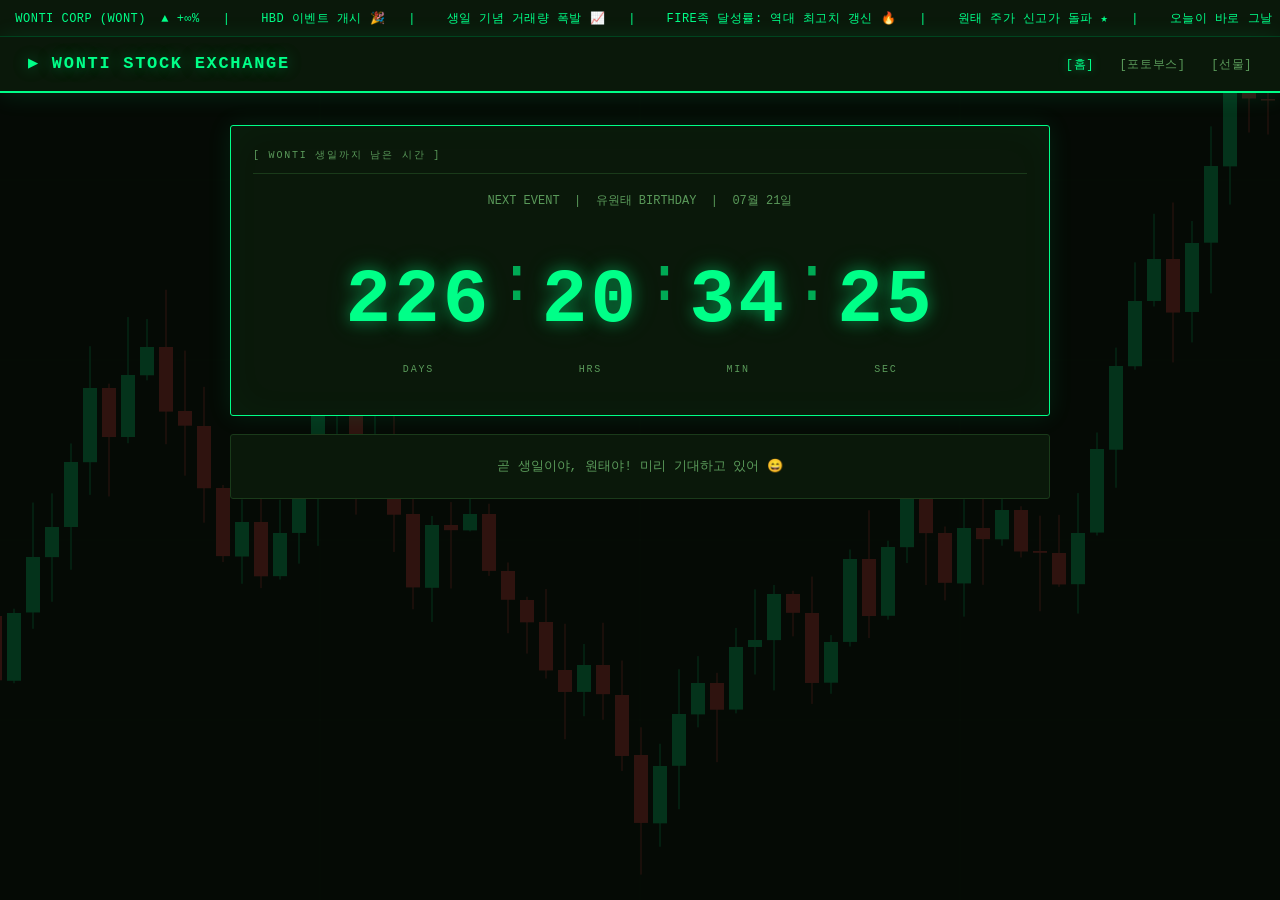
==== index.html @ 6cebcbec "Add HBD-Wonti birthday website with stock chart theme Three pages: countdown/birthday celebration, p" ====
<!DOCTYPE html>
<html lang="ko">
<head>
  <meta charset="UTF-8">
  <meta name="viewport" content="width=device-width, initial-scale=1.0">
  <title>WONTI STOCK EXCHANGE — HBD 🎂</title>
  <link rel="stylesheet" href="css/style.css">
</head>
<body>

<canvas id="bgChart" style="position:fixed;top:0;left:0;width:100vw;height:100vh;z-index:0;opacity:0.17;pointer-events:none;display:block;"></canvas>

<div class="ticker-wrap" style="position:relative;z-index:10;">
  <span class="ticker-content">
    &nbsp;&nbsp;WONTI CORP (WONT) &nbsp;▲ +∞%&nbsp;&nbsp;&nbsp;|&nbsp;&nbsp;&nbsp;
    HBD 이벤트 개시 🎉&nbsp;&nbsp;&nbsp;|&nbsp;&nbsp;&nbsp;
    생일 기념 거래량 폭발 📈&nbsp;&nbsp;&nbsp;|&nbsp;&nbsp;&nbsp;
    FIRE족 달성률: 역대 최고치 갱신 🔥&nbsp;&nbsp;&nbsp;|&nbsp;&nbsp;&nbsp;
    원태 주가 신고가 돌파 ★&nbsp;&nbsp;&nbsp;|&nbsp;&nbsp;&nbsp;
    오늘이 바로 그날 — 생일 축하해, 원태야! 🎂&nbsp;&nbsp;&nbsp;|&nbsp;&nbsp;&nbsp;
    WONTI CORP (WONT) &nbsp;▲ +∞%&nbsp;&nbsp;
  </span>
</div>

<header class="site-header" style="position:relative;z-index:10;">
  <div class="logo">▶ WONTI STOCK EXCHANGE</div>
  <nav class="site-nav">
    <a href="index.html" class="active">[홈]</a>
    <a href="photo.html">[포토부스]</a>
    <a href="gift.html">[선물]</a>
  </nav>
</header>

<main class="main" style="position:relative;z-index:1;">

  <!-- ── BIRTHDAY MODE ── -->
  <div id="birthdayMode" class="hidden">

    <div class="panel panel-glow">
      <div class="panel-title">[ MARKET ALERT — 긴급 공시 ]</div>
      <div class="birthday-hero">
        <div class="birthday-title">🎂 생일 축하해, 원태야!</div>
        <p class="birthday-sub">오늘 WONTI 주가는 역대 최고점을 돌파했습니다 📈</p>
        <p class="birthday-price">WONTI &nbsp;▲ +∞% &nbsp;|&nbsp; 현재가 ₩2,007.21 &nbsp;|&nbsp; 🔥 FIRE족 달성 중</p>
      </div>
    </div>

    <div class="panel">
      <div class="panel-title">[ WONTI CORP — 오늘의 바이탈 지수 ]</div>
      <div class="stats-grid">
        <div class="stat"><div class="stat-label">나이</div><div class="stat-value green">+1 YOY</div></div>
        <div class="stat"><div class="stat-label">행복 지수</div><div class="stat-value green">▲ MAX</div></div>
        <div class="stat"><div class="stat-label">FIRE 달성률</div><div class="stat-value green">진행 중 🔥</div></div>
        <div class="stat"><div class="stat-label">생일 모멘텀</div><div class="stat-value green">역대 최고</div></div>
      </div>
    </div>

    <div class="panel">
      <div class="panel-title">[ 생일 이벤트 ]</div>
      <div class="nav-cards">
        <a href="photo.html" class="nav-card">
          <div class="nav-card-icon">📷</div>
          <div class="nav-card-title">포토부스 입장</div>
          <div class="nav-card-desc">생일 기념 스냅샷 촬영 시스템</div>
        </a>
        <a href="gift.html" class="nav-card nav-card-gift">
          <div class="nav-card-icon">🎁</div>
          <div class="nav-card-title">선물 받으러 가기</div>
          <div class="nav-card-desc">주가 예측 챌린지 — 향수 선물 획득</div>
        </a>
      </div>
    </div>

  </div>

  <!-- ── COUNTDOWN MODE ── -->
  <div id="countdownMode" class="hidden">

    <div class="panel panel-glow">
      <div class="panel-title">[ WONTI 생일까지 남은 시간 ]</div>
      <p class="text-center" style="color:var(--text-dim);font-size:12px;margin-bottom:18px;">
        NEXT EVENT &nbsp;|&nbsp; 유원태 BIRTHDAY &nbsp;|&nbsp; 07월 21일
      </p>
      <div class="countdown-wrap">
        <div class="cd-item"><span class="cd-value" id="cd-days">000</span><div class="cd-label">DAYS</div></div>
        <div class="cd-sep">:</div>
        <div class="cd-item"><span class="cd-value" id="cd-hours">00</span><div class="cd-label">HRS</div></div>
        <div class="cd-sep">:</div>
        <div class="cd-item"><span class="cd-value" id="cd-mins">00</span><div class="cd-label">MIN</div></div>
        <div class="cd-sep">:</div>
        <div class="cd-item"><span class="cd-value" id="cd-secs">00</span><div class="cd-label">SEC</div></div>
      </div>
    </div>

    <div class="panel text-center">
      <p style="color:var(--text-dim);font-size:13px;">곧 생일이야, 원태야! 미리 기대하고 있어 😄</p>
    </div>

  </div>

</main>

<script src="js/chart-bg.js"></script>
<script src="js/countdown.js"></script>
</body>
</html>
---- css/style.css ----
:root {
  --bg: #050a05;
  --panel: #0a180a;
  --panel-alt: #0d1f0d;
  --border: #1a3a1a;
  --green: #00ff88;
  --green-dim: #00aa55;
  --green-dark: #003a1a;
  --red: #ff4444;
  --yellow: #ffdd44;
  --text: #b0e0b0;
  --text-dim: #5a9a5a;
  --glow-sm: 0 0 8px rgba(0,255,136,0.5);
  --glow-md: 0 0 15px rgba(0,255,136,0.4), 0 0 30px rgba(0,255,136,0.2);
  --glow-lg: 0 0 20px rgba(0,255,136,0.7), 0 0 40px rgba(0,255,136,0.4), 0 0 60px rgba(0,255,136,0.15);
}

* { margin:0; padding:0; box-sizing:border-box; }
html { scroll-behavior:smooth; }

body {
  background: var(--bg);
  color: var(--text);
  font-family: 'Courier New', Courier, monospace;
  min-height: 100vh;
  overflow-x: hidden;
  line-height: 1.5;
}

/* TICKER */
.ticker-wrap {
  background: var(--panel);
  border-bottom: 1px solid var(--green-dark);
  padding: 6px 0;
  overflow: hidden;
}
.ticker-content {
  display: inline-block;
  white-space: nowrap;
  color: var(--green);
  font-size: 12px;
  letter-spacing: 0.04em;
  animation: tickerMove 45s linear infinite;
}
@keyframes tickerMove {
  0%   { transform: translateX(100vw); }
  100% { transform: translateX(-100%); }
}

/* HEADER */
.site-header {
  background: var(--panel);
  border-bottom: 2px solid var(--green);
  padding: 14px 28px;
  display: flex;
  align-items: center;
  justify-content: space-between;
  box-shadow: 0 2px 24px rgba(0,255,136,0.12);
}
.logo {
  font-size: 17px;
  font-weight: bold;
  color: var(--green);
  text-shadow: var(--glow-md);
  letter-spacing: 0.1em;
}
.site-nav a {
  color: var(--text-dim);
  text-decoration: none;
  font-size: 12px;
  margin-left: 16px;
  letter-spacing: 0.05em;
  transition: color 0.2s, text-shadow 0.2s;
}
.site-nav a:hover, .site-nav a.active {
  color: var(--green);
  text-shadow: var(--glow-sm);
}

/* MAIN */
.main {
  max-width: 860px;
  margin: 0 auto;
  padding: 32px 20px 64px;
}

/* PANEL */
.panel {
  background: var(--panel);
  border: 1px solid var(--border);
  border-radius: 3px;
  padding: 22px;
  margin-bottom: 18px;
}
.panel-title {
  font-size: 10px;
  color: var(--text-dim);
  letter-spacing: 0.18em;
  text-transform: uppercase;
  border-bottom: 1px solid var(--border);
  padding-bottom: 10px;
  margin-bottom: 18px;
}
.panel-glow {
  border-color: var(--green);
  box-shadow: 0 0 24px rgba(0,255,136,0.1), inset 0 0 40px rgba(0,255,136,0.03);
}

/* BIRTHDAY HERO */
.birthday-hero { text-align:center; padding:30px 16px; }
.birthday-title {
  font-size: clamp(26px, 6vw, 50px);
  color: var(--green);
  text-shadow: var(--glow-lg);
  letter-spacing: 0.05em;
  margin-bottom: 14px;
  animation: titlePulse 2.5s ease-in-out infinite;
}
@keyframes titlePulse {
  0%,100% { text-shadow: var(--glow-lg); }
  50%      { text-shadow: 0 0 30px rgba(0,255,136,0.95), 0 0 60px rgba(0,255,136,0.6), 0 0 100px rgba(0,255,136,0.3); }
}
.birthday-sub   { font-size:15px; color:var(--text); margin-bottom:10px; }
.birthday-price { font-size:18px; color:var(--green); text-shadow:var(--glow-sm); font-weight:bold; }

/* STATS */
.stats-grid {
  display: grid;
  grid-template-columns: repeat(4, 1fr);
  gap: 10px;
}
@media (max-width:580px) { .stats-grid { grid-template-columns: repeat(2,1fr); } }
.stat {
  text-align: center;
  padding: 14px 8px;
  background: var(--panel-alt);
  border: 1px solid var(--border);
  border-radius: 2px;
}
.stat-label { font-size:10px; color:var(--text-dim); letter-spacing:0.14em; text-transform:uppercase; margin-bottom:6px; }
.stat-value { font-size:17px; font-weight:bold; }
.stat-value.green { color:var(--green); }

/* NAV CARDS */
.nav-cards { display:grid; grid-template-columns:1fr 1fr; gap:14px; }
@media (max-width:460px) { .nav-cards { grid-template-columns:1fr; } }
.nav-card {
  display:block; text-decoration:none; color:inherit;
  background: var(--panel-alt);
  border: 1px solid var(--border);
  border-radius: 3px;
  padding: 26px 18px;
  text-align: center;
  transition: all 0.22s;
}
.nav-card:hover { border-color:var(--green); box-shadow:0 0 22px rgba(0,255,136,0.18); transform:translateY(-2px); }
.nav-card-gift:hover { border-color:var(--yellow); box-shadow:0 0 22px rgba(255,221,68,0.18); }
.nav-card-icon  { font-size:34px; margin-bottom:10px; }
.nav-card-title { font-size:14px; font-weight:bold; color:var(--green); margin-bottom:6px; }
.nav-card-gift .nav-card-title { color:var(--yellow); }
.nav-card-desc  { font-size:11px; color:var(--text-dim); }

/* COUNTDOWN */
.countdown-wrap {
  display:flex; justify-content:center; align-items:flex-start;
  gap:6px; flex-wrap:wrap; padding:16px 0;
}
.cd-item { text-align:center; }
.cd-value {
  font-size: clamp(40px, 9vw, 76px);
  font-weight:bold; color:var(--green);
  text-shadow: var(--glow-md);
  letter-spacing:0.04em; display:block;
  min-width:1.6ch;
}
.cd-label { font-size:10px; color:var(--text-dim); letter-spacing:0.18em; text-transform:uppercase; margin-top:4px; }
.cd-sep {
  font-size: clamp(36px, 8vw, 64px);
  color: var(--green-dim); line-height:1.1;
  padding-top: 4px;
}

/* BUTTONS */
.btn {
  display:inline-flex; align-items:center; justify-content:center; gap:6px;
  padding:11px 24px;
  border:1px solid; border-radius:2px;
  font-family:'Courier New', monospace; font-size:13px;
  letter-spacing:0.05em; cursor:pointer;
  transition:all 0.18s; text-decoration:none; background:transparent;
}
.btn-green { border-color:var(--green); color:var(--green); }
.btn-green:hover, .btn-green:focus { background:rgba(0,255,136,0.13); box-shadow:var(--glow-sm); outline:none; }
.btn-red   { border-color:var(--red);   color:var(--red); }
.btn-red:hover,   .btn-red:focus   { background:rgba(255,68,68,0.13);   box-shadow:0 0 8px rgba(255,68,68,0.5); outline:none; }
.btn-yellow { border-color:var(--yellow); color:var(--yellow); }
.btn-yellow:hover, .btn-yellow:focus { background:rgba(255,221,68,0.13); box-shadow:0 0 8px rgba(255,221,68,0.5); outline:none; }
.btn-lg { padding:15px 38px; font-size:15px; }
.btn-xl { padding:20px 56px; font-size:18px; font-weight:bold; }
.btn:disabled { opacity:0.38; cursor:not-allowed; pointer-events:none; }

/* PHOTO BOOTH */
.photo-area { display:grid; grid-template-columns:1fr 1fr; gap:18px; align-items:start; }
@media (max-width:600px) { .photo-area { grid-template-columns:1fr; } }

.webcam-frame {
  position:relative; background:#000;
  border:2px solid var(--green); border-radius:3px;
  overflow:hidden; box-shadow:var(--glow-sm);
}
.webcam-frame video {
  width:100%; display:block; aspect-ratio:4/3; object-fit:cover; background:#001a00;
}
#videoOverlay {
  position:absolute; top:0; left:0; width:100%; height:100%;
  pointer-events:none; display:block;
}
.webcam-label {
  position:absolute; top:8px; left:8px;
  font-size:10px; color:var(--green); background:rgba(0,0,0,0.7);
  padding:2px 7px; letter-spacing:0.1em;
}
.rec-indicator {
  position:absolute; top:8px; right:8px;
  font-size:10px; color:var(--red); background:rgba(0,0,0,0.7);
  padding:2px 7px; animation:recBlink 1s step-start infinite;
}
@keyframes recBlink { 0%,100%{opacity:1} 50%{opacity:0} }
.webcam-controls { display:flex; gap:10px; margin-top:12px; justify-content:center; }
.no-webcam-msg { color:var(--red); text-align:center; padding:36px 16px; font-size:13px; line-height:1.8; }

.photo-gallery { display:flex; flex-direction:column; gap:14px; max-height:500px; overflow-y:auto; }
.photo-gallery::-webkit-scrollbar { width:4px; }
.photo-gallery::-webkit-scrollbar-thumb { background:var(--green-dark); }

.polaroid {
  background:#0a150a; border:1px solid var(--border);
  padding:8px 8px 28px;
  animation:fadeSlideIn 0.4s ease;
}
@keyframes fadeSlideIn { from{opacity:0;transform:translateY(-8px)} to{opacity:1;transform:translateY(0)} }
.polaroid img { width:100%; display:block; border:1px solid var(--green-dark); }
.polaroid-label { text-align:center; font-size:10px; color:var(--text-dim); margin-top:7px; letter-spacing:0.04em; }
.polaroid-controls { display:flex; justify-content:center; margin-top:7px; }

/* GAME */
.game-header { display:flex; justify-content:space-between; align-items:center; margin-bottom:14px; flex-wrap:wrap; gap:8px; }
.game-score { font-size:13px; color:var(--text-dim); }
.score-correct { color:var(--green); font-weight:bold; }
.score-wrong   { color:var(--red);   font-weight:bold; }

.progress-bar-wrap {
  background:var(--panel-alt); border:1px solid var(--border);
  border-radius:2px; height:9px; overflow:hidden; margin-bottom:18px;
}
.progress-bar-fill {
  height:100%; background:var(--green);
  box-shadow:0 0 6px var(--green);
  transition:width 0.4s ease; border-radius:2px;
}

.game-chart-wrap { position:relative; margin-bottom:18px; }
#gameChart { width:100%; height:280px; display:block; border:1px solid var(--border); border-radius:3px; }

.game-result-overlay {
  position:absolute; top:50%; left:50%;
  transform:translate(-50%,-50%);
  font-size:32px; font-weight:bold;
  text-shadow:0 0 20px currentColor;
  pointer-events:none; opacity:0;
  transition:opacity 0.15s; letter-spacing:0.08em;
  background:rgba(5,10,5,0.75); padding:10px 24px; border-radius:3px;
}
.game-result-overlay.show { opacity:1; }
.game-result-overlay.correct { color:var(--green); }
.game-result-overlay.wrong   { color:var(--red); }

.game-question { text-align:center; font-size:15px; color:var(--text); margin-bottom:18px; letter-spacing:0.04em; }
.game-buttons  { display:flex; justify-content:center; gap:16px; margin-bottom:18px; flex-wrap:wrap; }
.btn-up   { border-color:var(--green); color:var(--green); font-size:17px; padding:16px 44px; font-weight:bold; }
.btn-down { border-color:var(--red);   color:var(--red);   font-size:17px; padding:16px 44px; font-weight:bold; }
.btn-up:hover   { background:rgba(0,255,136,0.13); box-shadow:var(--glow-sm); }
.btn-down:hover { background:rgba(255,68,68,0.13); box-shadow:0 0 8px rgba(255,68,68,0.5); }

/* WIN / LOSE SCREENS */
.screen-overlay {
  display:none; position:fixed; inset:0;
  background:rgba(5,10,5,0.94); z-index:200;
  align-items:center; justify-content:center;
}
.screen-overlay.show { display:flex; animation:fadeIn 0.5s ease; }
@keyframes fadeIn { from{opacity:0} to{opacity:1} }

.win-content { text-align:center; max-width:500px; padding:24px; }
.win-title {
  font-size:clamp(28px,6vw,42px); color:var(--green);
  text-shadow:var(--glow-lg); margin-bottom:14px;
  animation:titlePulse 2.5s ease-in-out infinite;
}
.gift-box {
  font-size:80px; display:inline-block; margin:14px 0;
  animation:giftPop 0.7s cubic-bezier(0.34,1.56,0.64,1) both;
}
@keyframes giftPop { from{transform:scale(0) rotate(-15deg);opacity:0} to{transform:scale(1) rotate(0);opacity:1} }
.win-message { font-size:17px; color:var(--text); margin-bottom:8px; }
.gift-reveal {
  font-size:15px; color:var(--yellow);
  text-shadow:0 0 10px rgba(255,221,68,0.5);
  margin:14px 0 22px; line-height:2;
  animation:revealPop 0.7s 0.7s ease both;
}
@keyframes revealPop { from{opacity:0;transform:scale(0.85)} to{opacity:1;transform:scale(1)} }

.lose-title { font-size:28px; color:var(--red); text-shadow:0 0 10px rgba(255,68,68,0.5); margin-bottom:14px; }
.lose-icon  { font-size:60px; margin:14px 0; }
.lose-msg   { font-size:14px; color:var(--text-dim); margin-bottom:22px; line-height:1.8; }

/* UTILS */
.hidden        { display:none !important; }
.text-center   { text-align:center; }
.mt-8  { margin-top:8px; }
.mt-12 { margin-top:12px; }
.mt-16 { margin-top:16px; }

::-webkit-scrollbar { width:6px; }
::-webkit-scrollbar-track { background:var(--bg); }
::-webkit-scrollbar-thumb { background:var(--green-dark); border-radius:3px; }

.confetti-particle { position:fixed; pointer-events:none; z-index:9999; }
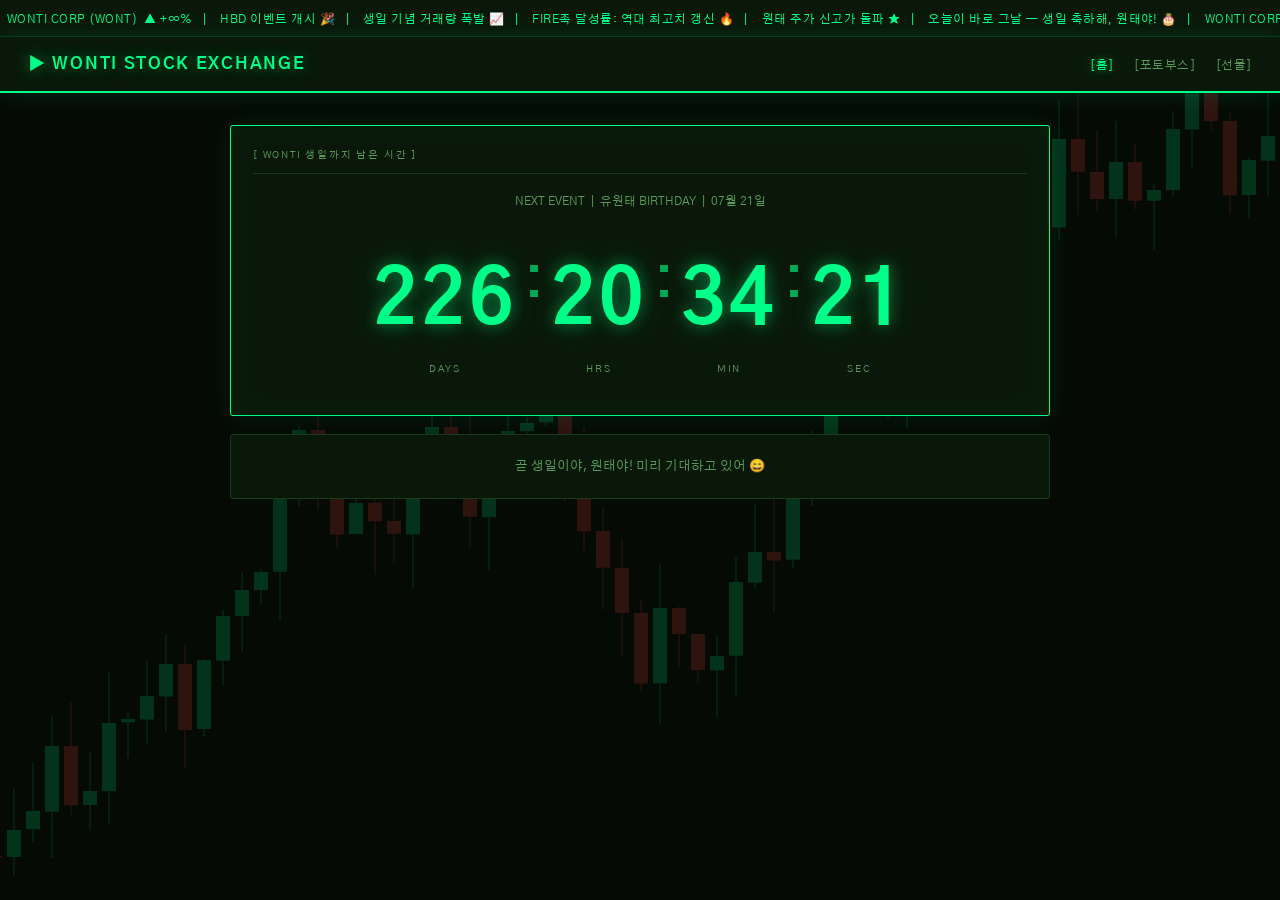
==== commit 5ede01ab: "Apply Gothic A1 Korean font via Google Fonts Co-Authored-By: Claude Sonnet 4.6 <noreply@anthropic.co" ====
--- a/index.html
+++ b/index.html
@@ -4,6 +4,9 @@
   <meta charset="UTF-8">
   <meta name="viewport" content="width=device-width, initial-scale=1.0">
   <title>WONTI STOCK EXCHANGE — HBD 🎂</title>
+  <link rel="preconnect" href="https://fonts.googleapis.com">
+  <link rel="preconnect" href="https://fonts.gstatic.com" crossorigin>
+  <link href="https://fonts.googleapis.com/css2?family=Gothic+A1&display=swap" rel="stylesheet">
   <link rel="stylesheet" href="css/style.css">
 </head>
 <body>
--- a/css/style.css
+++ b/css/style.css
@@ -21,7 +21,7 @@
 body {
   background: var(--bg);
   color: var(--text);
-  font-family: 'Courier New', Courier, monospace;
+  font-family: 'Gothic A1', 'Courier New', Courier, monospace;
   min-height: 100vh;
   overflow-x: hidden;
   line-height: 1.5;
@@ -185,7 +185,7 @@
   display:inline-flex; align-items:center; justify-content:center; gap:6px;
   padding:11px 24px;
   border:1px solid; border-radius:2px;
-  font-family:'Courier New', monospace; font-size:13px;
+  font-family:'Gothic A1', 'Courier New', monospace; font-size:13px;
   letter-spacing:0.05em; cursor:pointer;
   transition:all 0.18s; text-decoration:none; background:transparent;
 }
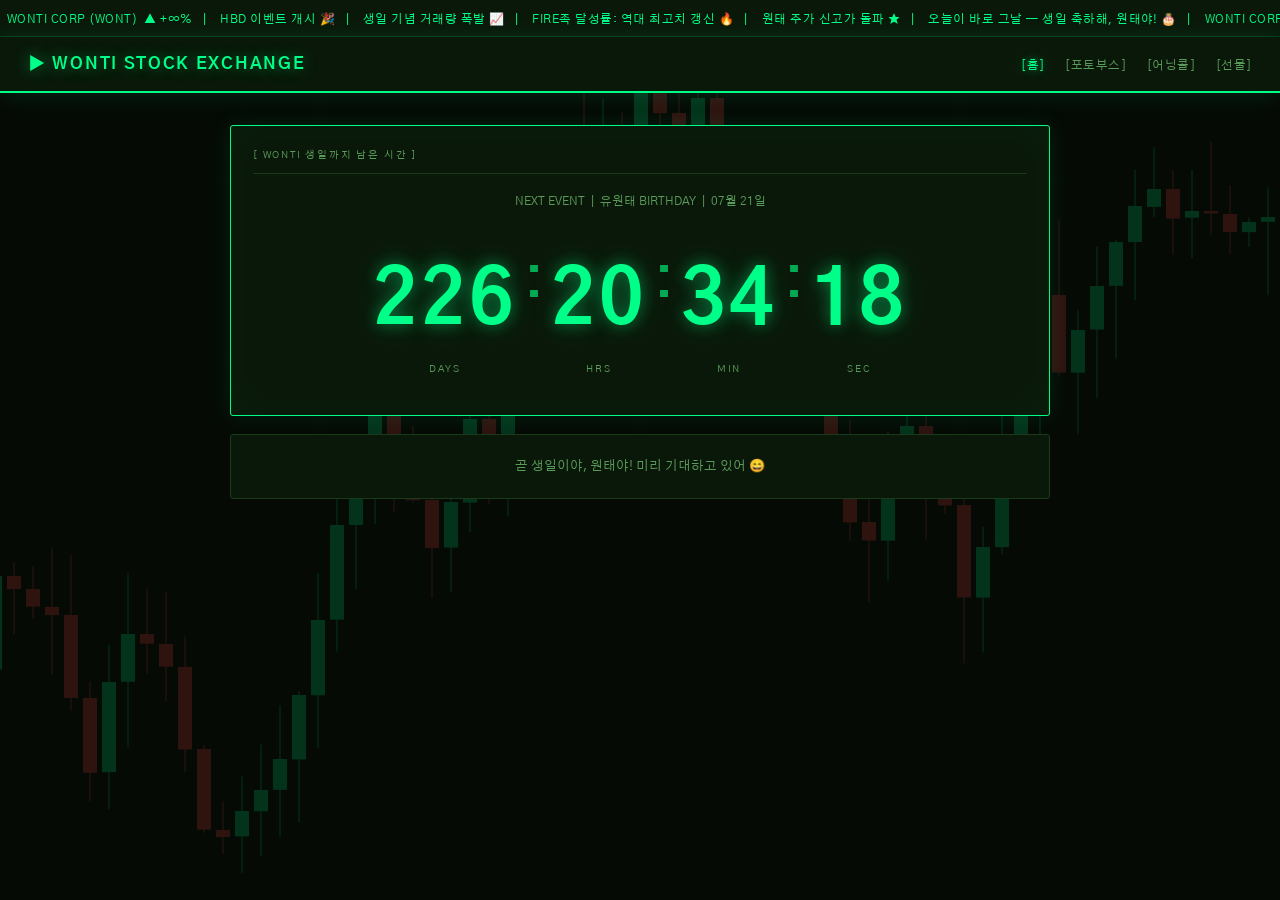
==== commit 5fd083e3: "Add earnings call letter page and update navigation Co-Authored-By: Claude Sonnet 4.6 <noreply@anthr" ====
--- a/index.html
+++ b/index.html
@@ -30,6 +30,7 @@
   <nav class="site-nav">
     <a href="index.html" class="active">[홈]</a>
     <a href="photo.html">[포토부스]</a>
+    <a href="letter.html">[어닝콜]</a>
     <a href="gift.html">[선물]</a>
   </nav>
 </header>
